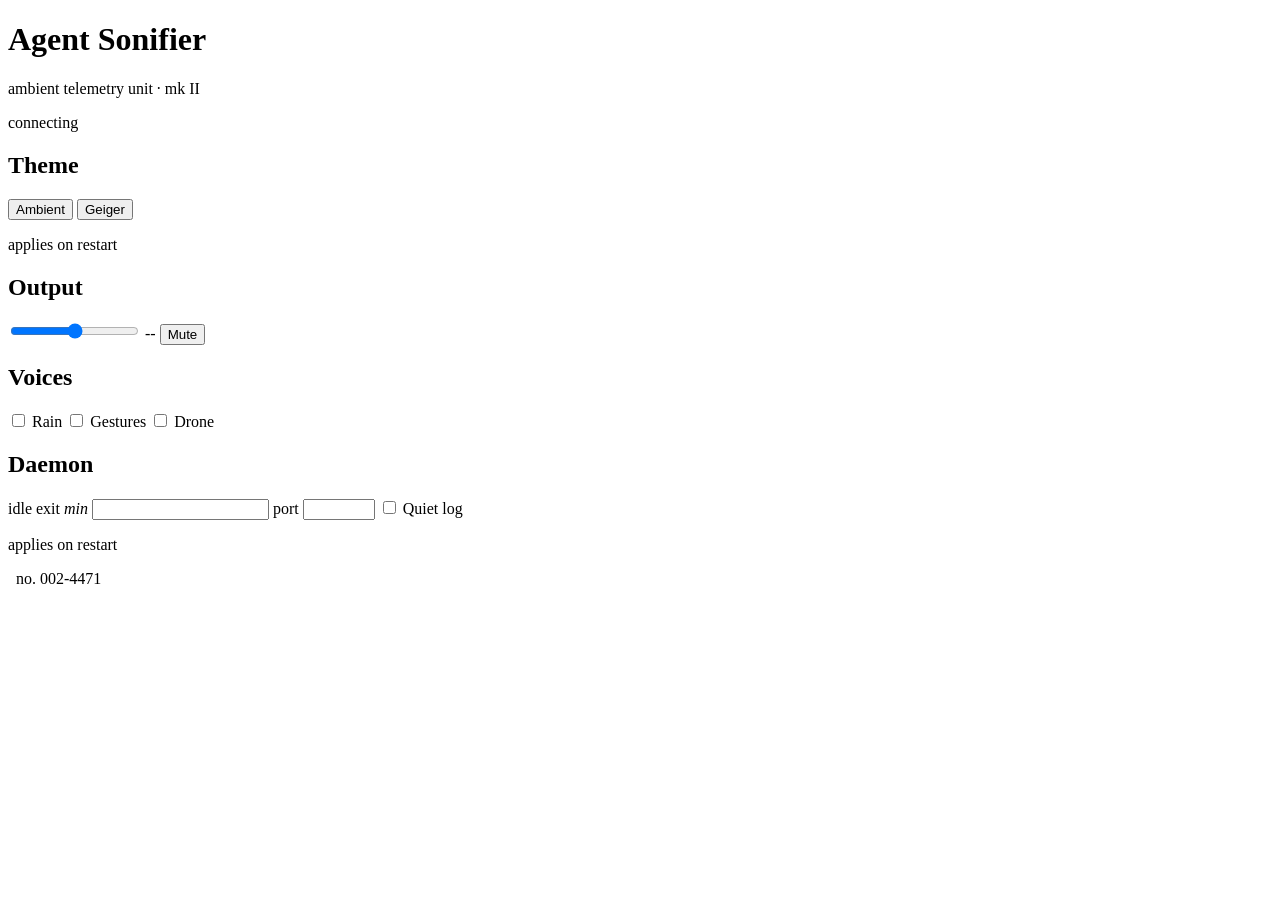
==== web/index.html @ 2e28ca42 "web config panel: /config API + rack-unit UI served by the daemon - config.py: JSON config-file laye" ====
<!DOCTYPE html>
<html lang="en">
<head>
<meta charset="utf-8">
<meta name="viewport" content="width=device-width, initial-scale=1">
<title>Agent Sonifier — Control Panel</title>
<link rel="preconnect" href="https://fonts.googleapis.com">
<link rel="preconnect" href="https://fonts.gstatic.com" crossorigin>
<link href="https://fonts.googleapis.com/css2?family=Instrument+Serif:ital@0;1&family=Chivo+Mono:wght@300;400;500&display=swap" rel="stylesheet">
<link rel="stylesheet" href="/style.css">
</head>
<body>
<div class="rack">
  <span class="screw tl"></span><span class="screw tr"></span>
  <span class="screw bl"></span><span class="screw br"></span>

  <header class="panel-head">
    <div class="brand">
      <h1>Agent&nbsp;Sonifier</h1>
      <p class="sub">ambient telemetry unit &middot; mk&nbsp;II</p>
    </div>
    <div class="head-right">
      <div class="meter" id="meter" aria-label="activity meter">
        <i></i><i></i><i></i><i></i><i></i><i></i><i></i><i></i><i></i><i></i>
      </div>
      <div class="status" id="status"><span class="dot"></span><span class="txt">connecting</span></div>
    </div>
  </header>

  <div class="banner" id="banner" hidden>
    <span>staged changes need a daemon restart</span>
    <button id="restart" class="btn-restart">restart now</button>
  </div>

  <main>
    <section class="group" aria-labelledby="lbl-theme">
      <h2 id="lbl-theme">Theme</h2>
      <div class="seg" id="theme" role="radiogroup">
        <button data-value="ambient" role="radio">Ambient</button>
        <button data-value="geiger" role="radio">Geiger</button>
      </div>
      <p class="hint">applies on restart</p>
    </section>

    <section class="group wide" aria-labelledby="lbl-output">
      <h2 id="lbl-output">Output</h2>
      <div class="fader-row">
        <input type="range" id="volume" min="0" max="1" step="0.01" aria-label="volume">
        <output id="volume-val" for="volume">--</output>
        <button id="mute" class="btn-mute" aria-pressed="false">Mute</button>
      </div>
    </section>

    <section class="group" aria-labelledby="lbl-voices">
      <h2 id="lbl-voices">Voices</h2>
      <div class="switches">
        <label class="switch"><input type="checkbox" id="clicks"><i></i>
          <span data-ambient="Rain" data-geiger="Clicks">Rain</span></label>
        <label class="switch"><input type="checkbox" id="chimes"><i></i>
          <span data-ambient="Gestures" data-geiger="Chimes">Gestures</span></label>
        <label class="switch"><input type="checkbox" id="drone"><i></i>
          <span>Drone</span></label>
      </div>
    </section>

    <section class="group" aria-labelledby="lbl-daemon">
      <h2 id="lbl-daemon">Daemon</h2>
      <div class="fields">
        <label class="field">idle exit <em>min</em>
          <input type="number" id="idle_exit_min" min="0" step="5"></label>
        <label class="field">port
          <input type="number" id="port" min="1" max="65535" step="1"></label>
        <label class="switch small"><input type="checkbox" id="quiet"><i></i>
          <span>Quiet&nbsp;log</span></label>
      </div>
      <p class="hint">applies on restart</p>
    </section>
  </main>

  <footer>
    <span id="cfgpath">&nbsp;</span>
    <span class="serial">no. 002-4471</span>
  </footer>
</div>
<script src="/app.js"></script>
</body>
</html>
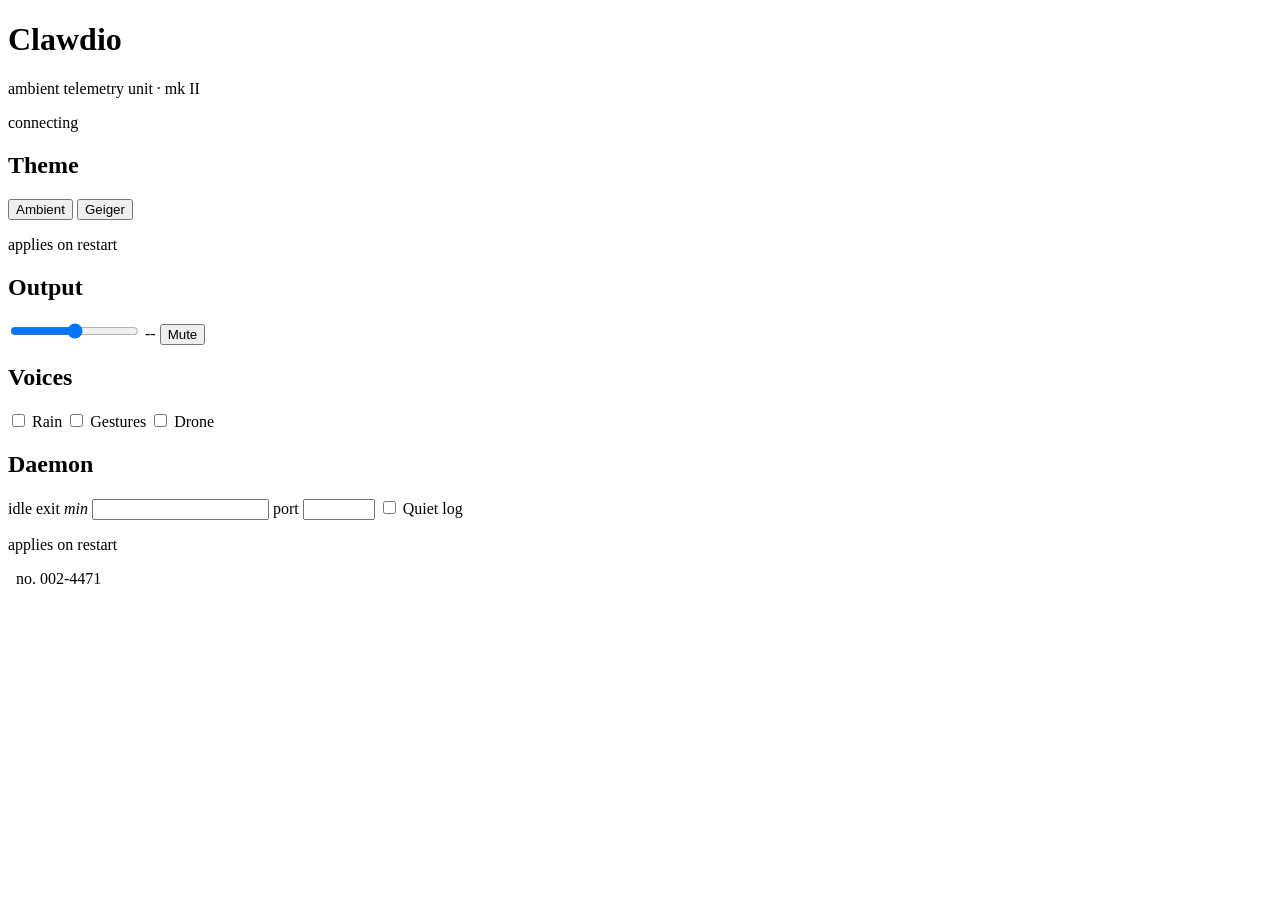
==== commit 6b160709: "web: rebrand panel to Clawdio" ====
--- a/web/index.html
+++ b/web/index.html
@@ -3,10 +3,7 @@
 <head>
 <meta charset="utf-8">
 <meta name="viewport" content="width=device-width, initial-scale=1">
-<title>Agent Sonifier — Control Panel</title>
-<link rel="preconnect" href="https://fonts.googleapis.com">
-<link rel="preconnect" href="https://fonts.gstatic.com" crossorigin>
-<link href="https://fonts.googleapis.com/css2?family=Instrument+Serif:ital@0;1&family=Chivo+Mono:wght@300;400;500&display=swap" rel="stylesheet">
+<title>Clawdio Control Panel</title>
 <link rel="stylesheet" href="/style.css">
 </head>
 <body>
@@ -16,7 +13,7 @@
 
   <header class="panel-head">
     <div class="brand">
-      <h1>Agent&nbsp;Sonifier</h1>
+      <h1>Clawdio</h1>
       <p class="sub">ambient telemetry unit &middot; mk&nbsp;II</p>
     </div>
     <div class="head-right">
@@ -79,6 +76,7 @@
 
   <footer>
     <span id="cfgpath">&nbsp;</span>
+    <span id="version"></span>
     <span class="serial">no. 002-4471</span>
   </footer>
 </div>
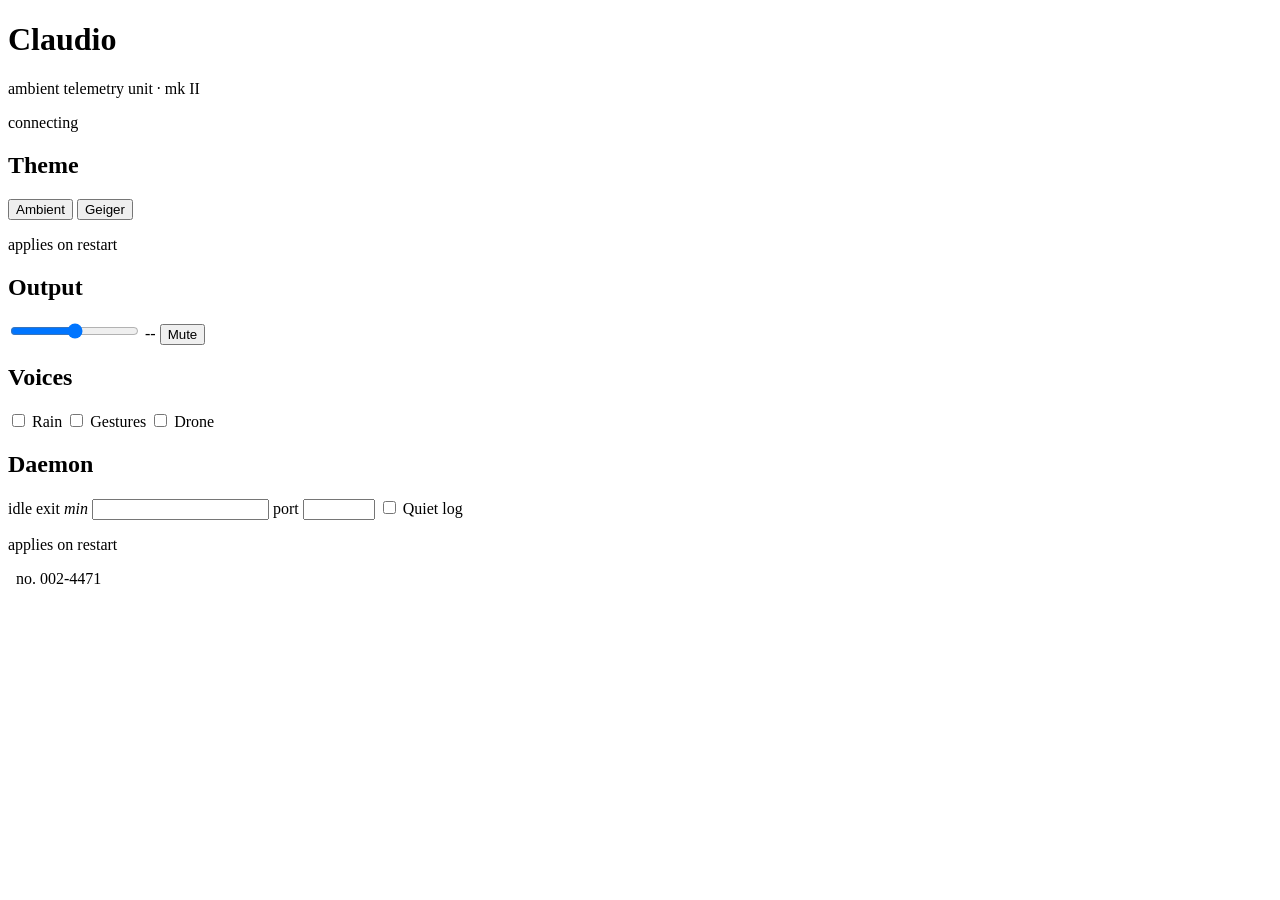
==== commit 7a423b4d: "Rename project to Claudio" ====
--- a/web/index.html
+++ b/web/index.html
@@ -3,7 +3,7 @@
 <head>
 <meta charset="utf-8">
 <meta name="viewport" content="width=device-width, initial-scale=1">
-<title>Clawdio Control Panel</title>
+<title>Claudio Control Panel</title>
 <link rel="stylesheet" href="/style.css">
 </head>
 <body>
@@ -13,7 +13,7 @@
 
   <header class="panel-head">
     <div class="brand">
-      <h1>Clawdio</h1>
+      <h1>Claudio</h1>
       <p class="sub">ambient telemetry unit &middot; mk&nbsp;II</p>
     </div>
     <div class="head-right">
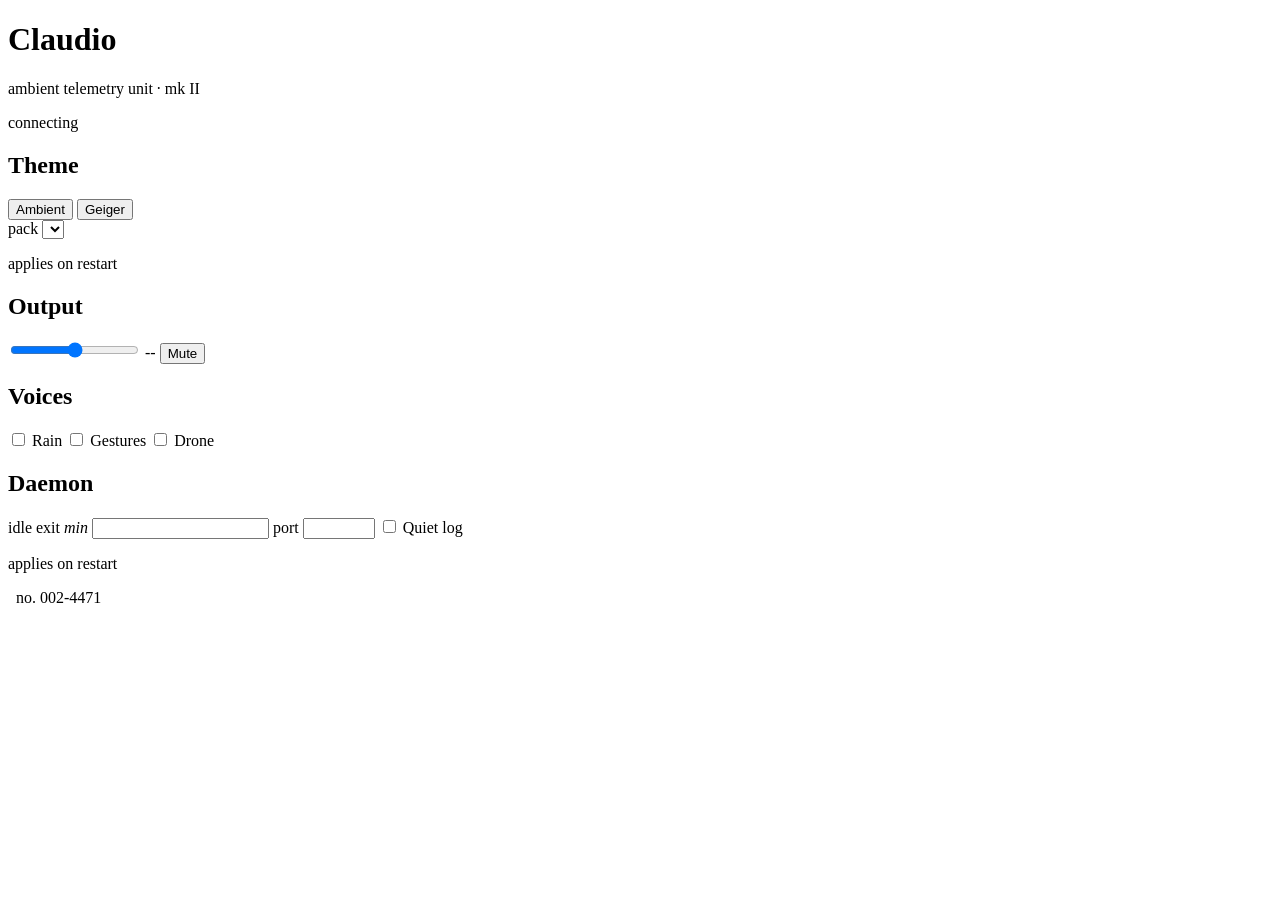
==== commit 1c626a4a: "web panel: theme pack dropdown, hidden on geiger" ====
--- a/web/index.html
+++ b/web/index.html
@@ -36,6 +36,9 @@
         <button data-value="ambient" role="radio">Ambient</button>
         <button data-value="geiger" role="radio">Geiger</button>
       </div>
+      <label class="field" id="theme_pack_row">pack
+        <select id="theme_pack"></select>
+      </label>
       <p class="hint">applies on restart</p>
     </section>
 
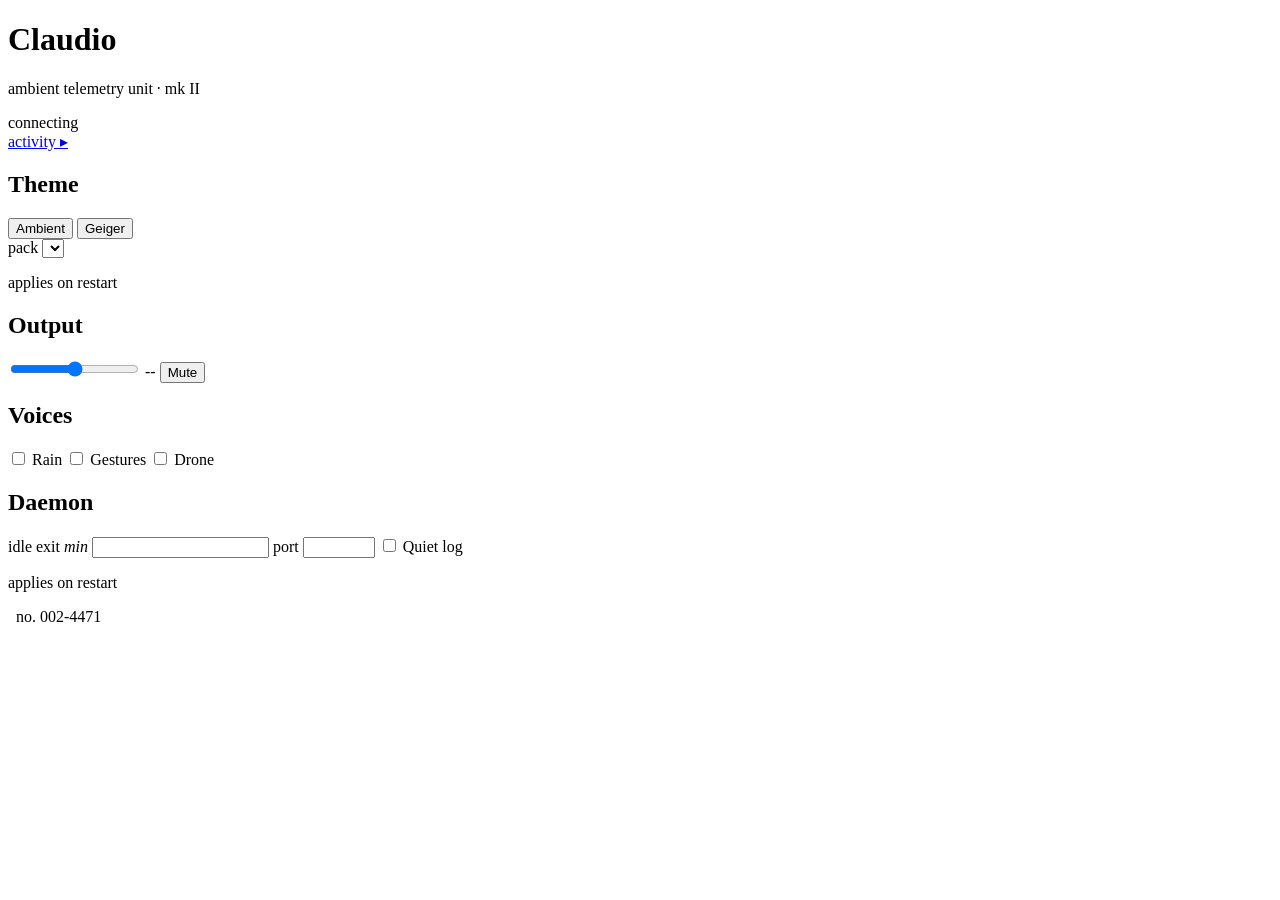
==== commit 6627e05d: "viz: readable event-log page at /viz, fed by a loopback-only /events feed A visual counterpart to th" ====
--- a/web/index.html
+++ b/web/index.html
@@ -21,6 +21,7 @@
         <i></i><i></i><i></i><i></i><i></i><i></i><i></i><i></i><i></i><i></i>
       </div>
       <div class="status" id="status"><span class="dot"></span><span class="txt">connecting</span></div>
+      <a class="back-link" href="/viz">activity &#9656;</a>
     </div>
   </header>
 
